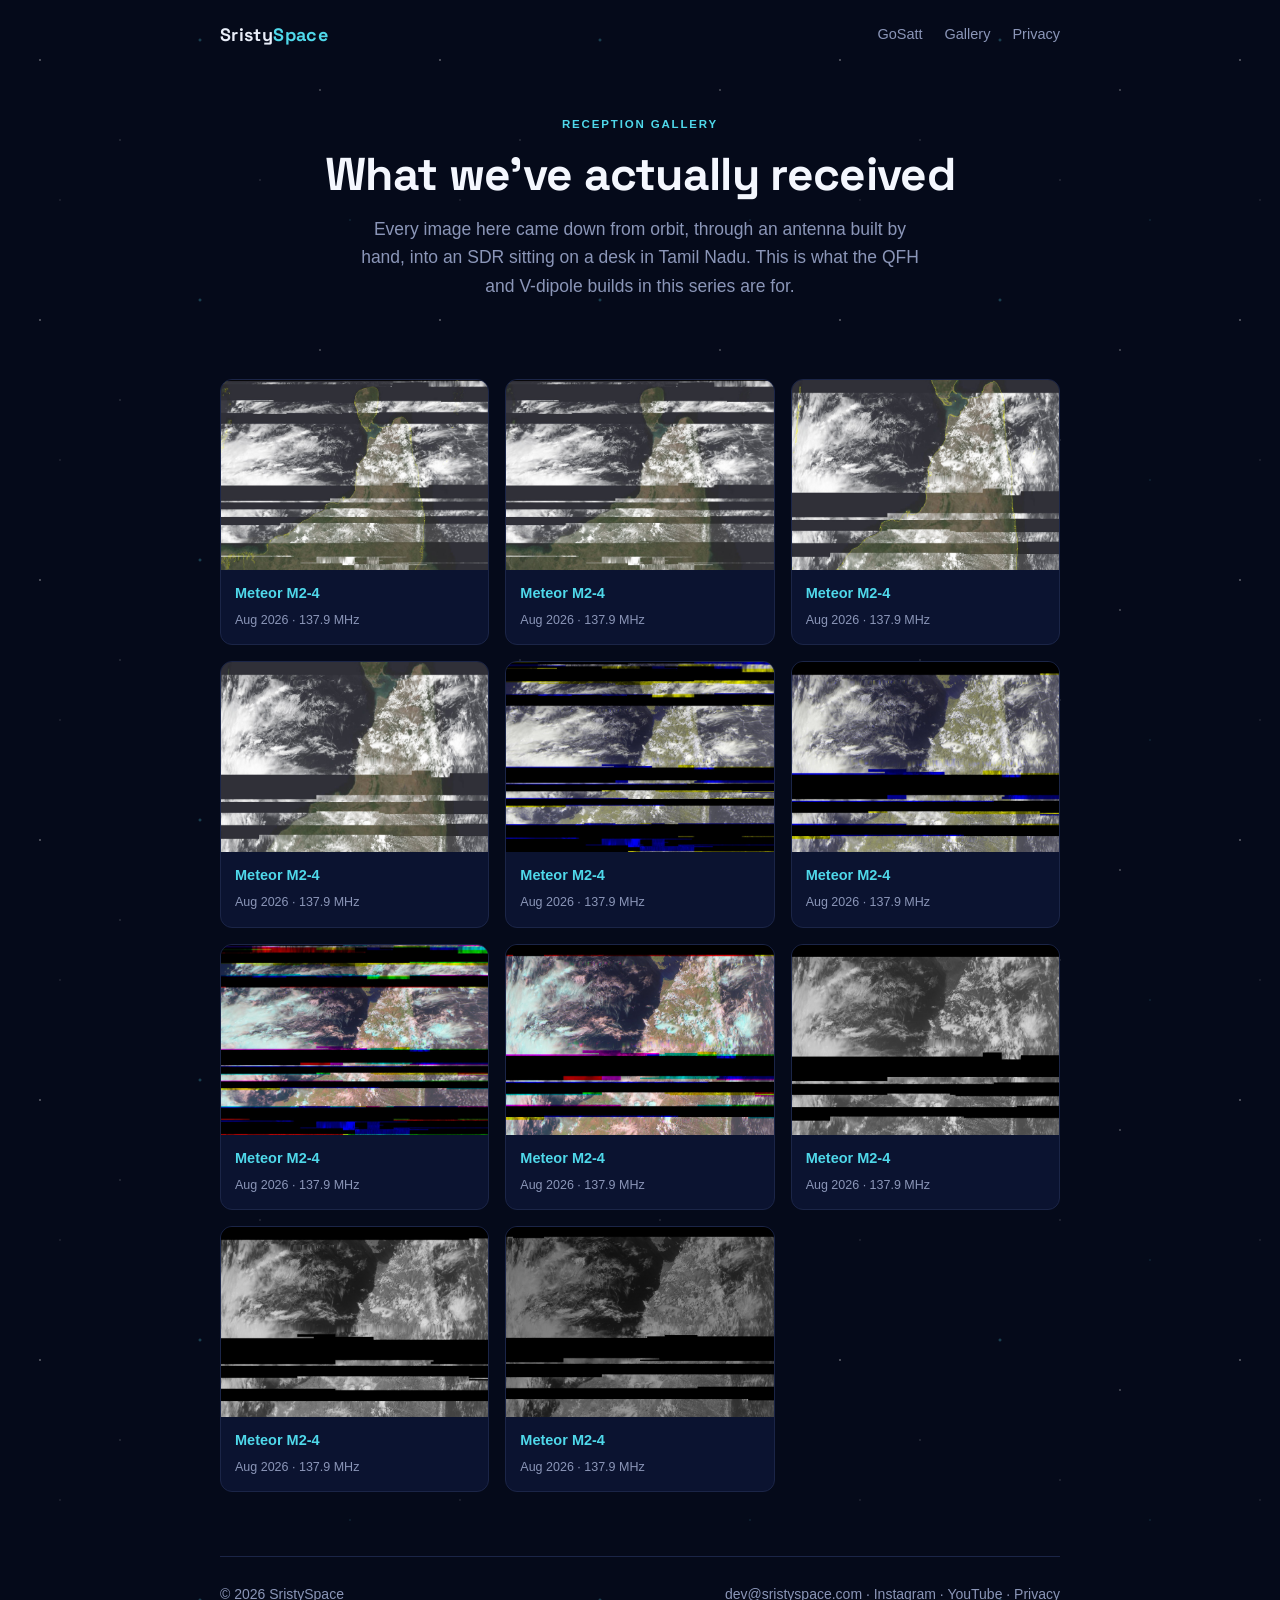
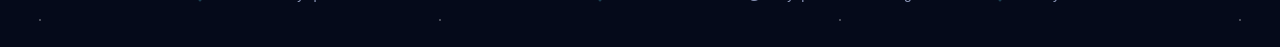
==== gallery.html @ 9e229413 "added satellite images" ====
<!DOCTYPE html>
<html lang="en">
<head>
<meta charset="UTF-8">
<meta name="viewport" content="width=device-width, initial-scale=1.0">
<title>Reception Gallery — SristySpace</title>
<meta name="description" content="Real satellite imagery received through antennas built in this series — Meteor LRPT weather passes and more, captured live from Tamil Nadu.">
<meta name="theme-color" content="#050A1A">
<link rel="preconnect" href="https://fonts.googleapis.com">
<link rel="preconnect" href="https://fonts.gstatic.com" crossorigin>
<link href="https://fonts.googleapis.com/css2?family=Space+Grotesk:wght@500;600;700&display=swap" rel="stylesheet">
<link rel="stylesheet" href="styles.css">
</head>
<body>
<div class="wrap">

  <nav>
    <a class="wordmark" href="index.html">Sristy<span class="dot">Space</span></a>
    <div class="nav-links">
      <a href="gosatt.html">GoSatt</a>
      <a href="gallery.html">Gallery</a>
      <a href="privacy.html">Privacy</a>
    </div>
  </nav>

  <header class="hero">
    <span class="eyebrow">Reception Gallery</span>
    <h1>What we've actually received</h1>
    <p class="lede">Every image here came down from orbit, through an antenna
       built by hand, into an SDR sitting on a desk in Tamil Nadu. This is
       what the QFH and V-dipole builds in this series are for.</p>
  </header>

  <section>
    <div id="galleryGrid" class="gallery-grid" aria-live="polite"></div>
    <div id="galleryEmpty" class="gallery-empty" hidden>
      <svg width="40" height="40" viewBox="0 0 40 40" fill="none" aria-hidden="true">
        <circle cx="20" cy="20" r="3" fill="#4FD8EA"/>
        <path d="M20 8 L20 2 M20 38 L20 32 M8 20 L2 20 M38 20 L32 20"
              stroke="#4FD8EA" stroke-width="1.5" stroke-linecap="round"/>
        <circle cx="20" cy="20" r="11" stroke="#4FD8EA" stroke-opacity="0.35" stroke-width="1.5" fill="none"/>
      </svg>
      <p>First capture coming soon — check back after the next pass.</p>
    </div>
  </section>

  <footer>
    <div class="foot-row">
      <span>© 2026 SristySpace</span>
      <span>
        <a href="mailto:dev@sristyspace.com">dev@sristyspace.com</a> ·
        <a href="https://instagram.com/schrodingertamil" rel="noopener">Instagram</a> ·
        <a href="#" data-todo="youtube-channel-url">YouTube</a> ·
        <a href="privacy.html">Privacy</a>
      </span>
    </div>
  </footer>

</div>

<div id="lightbox" class="lightbox">
  <button class="lightbox-close" id="lightboxClose" aria-label="Close image">&times;</button>
  <img id="lightboxImg" src="" alt="">
  <p class="lightbox-caption" id="lightboxCaption"></p>
</div>

<script>
  // ---- How to add a new capture ----
  // 1. Put the image file in:  images/gallery/your-file-name.jpg
  // 2. Add one entry to the array below (copy the commented example).
  // 3. Commit and push. That's the whole process — nothing else changes.
  const captures = [
    {
      file: "images/gallery/meteor-m2-4-msa-map.jpg",
      satellite: "Meteor M2-4",
      date: "Aug 2026",
      freq: "137.9 MHz",
      note: "MSA composite, coastline auto-traced from the georeferenced pass — that's Sri Lanka and the Tamil Nadu coast."
    },
    {
      file: "images/gallery/meteor-m2-4-msa-corrected.jpg",
      satellite: "Meteor M2-4",
      date: "Aug 2026",
      freq: "137.9 MHz",
      note: "Same MSA composite, geometry-corrected, without the coastline overlay."
    },
    {
      file: "images/gallery/meteor-m2-4-msa-map-raw.jpg",
      satellite: "Meteor M2-4",
      date: "Aug 2026",
      freq: "137.9 MHz",
      note: "The coastline overlay again, before geometric correction — compare the width against the corrected version."
    },
    {
      file: "images/gallery/meteor-m2-4-msa-raw.jpg",
      satellite: "Meteor M2-4",
      date: "Aug 2026",
      freq: "137.9 MHz",
      note: "MSA composite before geometric correction."
    },
    {
      file: "images/gallery/meteor-m2-4-avhrr-221-corrected.jpg",
      satellite: "Meteor M2-4",
      date: "Aug 2026",
      freq: "137.9 MHz",
      note: "AVHRR 2-2-1 false color, geometry-corrected — a different band combination, noticeably cleaner than the 3-2-1 version below."
    },
    {
      file: "images/gallery/meteor-m2-4-avhrr-221-raw.jpg",
      satellite: "Meteor M2-4",
      date: "Aug 2026",
      freq: "137.9 MHz",
      note: "Same composite before geometric correction."
    },
    {
      file: "images/gallery/meteor-m2-4-avhrr-3a21-corrected.jpg",
      satellite: "Meteor M2-4",
      date: "Aug 2026",
      freq: "137.9 MHz",
      note: "AVHRR 3-2-1 false color, geometry-corrected. The banding is scan noise — the QFH antenna was still off its 137.9 MHz target on this pass."
    },
    {
      file: "images/gallery/meteor-m2-4-avhrr-3a21-raw.jpg",
      satellite: "Meteor M2-4",
      date: "Aug 2026",
      freq: "137.9 MHz",
      note: "Same composite before geometric correction."
    },
    {
      file: "images/gallery/meteor-m2-4-channel-1.jpg",
      satellite: "Meteor M2-4",
      date: "Aug 2026",
      freq: "137.9 MHz",
      note: "Raw MSU-MR channel 1 — single-band brightness data, before any color compositing."
    },
    {
      file: "images/gallery/meteor-m2-4-channel-2.jpg",
      satellite: "Meteor M2-4",
      date: "Aug 2026",
      freq: "137.9 MHz",
      note: "Raw MSU-MR channel 2."
    },
    {
      file: "images/gallery/meteor-m2-4-channel-3.jpg",
      satellite: "Meteor M2-4",
      date: "Aug 2026",
      freq: "137.9 MHz",
      note: "Raw MSU-MR channel 3."
    },
    // Add the next pass here — same shape as the entries above.
  ];

  const grid = document.getElementById('galleryGrid');
  const emptyState = document.getElementById('galleryEmpty');

  if (captures.length === 0) {
    emptyState.hidden = false;
  } else {
    captures.forEach((c) => {
      const item = document.createElement('button');
      item.className = 'gallery-item';
      item.setAttribute('aria-label', `View ${c.satellite}, ${c.date}`);
      item.innerHTML =
        '<img src="' + c.file + '" alt="' + c.satellite + ' pass, ' + c.date + '" loading="lazy">' +
        '<div class="gallery-caption">' +
          '<span class="sat-name">' + c.satellite + '</span>' +
          '<span class="meta">' + c.date + (c.freq ? ' · ' + c.freq : '') + '</span>' +
        '</div>';
      item.addEventListener('click', () => openLightbox(c));
      grid.appendChild(item);
    });
  }

  const lightbox = document.getElementById('lightbox');
  const lightboxImg = document.getElementById('lightboxImg');
  const lightboxCaption = document.getElementById('lightboxCaption');

  function openLightbox(c) {
    lightboxImg.src = c.file;
    lightboxImg.alt = c.satellite + ' pass, ' + c.date;
    lightboxCaption.textContent =
      c.satellite + ' · ' + c.date + (c.freq ? ' · ' + c.freq : '') + (c.note ? ' — ' + c.note : '');
    lightbox.classList.add('open');
  }
  function closeLightbox() { lightbox.classList.remove('open'); }

  document.getElementById('lightboxClose').addEventListener('click', closeLightbox);
  lightbox.addEventListener('click', (e) => { if (e.target === lightbox) closeLightbox(); });
  document.addEventListener('keydown', (e) => { if (e.key === 'Escape') closeLightbox(); });
</script>
</body>
</html>
---- styles.css ----
/* SristySpace — shared styles
   Palette extends the GoSatt app itself: deep-space navy + cyan glow.
   Amber is the secondary accent (the QFH small-loop colour). */

:root {
  --bg: #050A1A;
  --panel: #0B1330;
  --panel-2: #101A3E;
  --border: #1B2547;
  --ink: #E8EDF8;
  --dim: #8B96B8;
  --cyan: #4FD8EA;
  --cyan-soft: rgba(79, 216, 234, 0.14);
  --amber: #FFB65C;
  --radius: 12px;
  --maxw: 880px;
}

* { box-sizing: border-box; }

html { scroll-behavior: smooth; }

body {
  margin: 0;
  background-color: var(--bg);
  background-image:
    radial-gradient(1.5px 1.5px at 40px 60px, rgba(255,255,255,0.5), transparent),
    radial-gradient(1px 1px at 120px 140px, rgba(255,255,255,0.35), transparent),
    radial-gradient(2px 2px at 200px 40px, rgba(79,216,234,0.4), transparent),
    radial-gradient(1px 1px at 260px 180px, rgba(255,255,255,0.3), transparent),
    radial-gradient(1.5px 1.5px at 320px 90px, rgba(255,255,255,0.4), transparent),
    radial-gradient(1px 1px at 60px 200px, rgba(255,255,255,0.25), transparent),
    radial-gradient(1px 1px at 350px 220px, rgba(79,216,234,0.3), transparent);
  background-repeat: repeat;
  background-size: 400px 260px;
  color: var(--ink);
  font-family: -apple-system, BlinkMacSystemFont, "Segoe UI", Roboto,
    "Noto Sans Tamil", "Noto Sans", Helvetica, Arial, sans-serif;
  line-height: 1.65;
  -webkit-font-smoothing: antialiased;
}

.display-font, h1, h2, .wordmark, .app-name {
  font-family: "Space Grotesk", -apple-system, BlinkMacSystemFont, "Segoe UI",
    Roboto, Helvetica, Arial, sans-serif;
}

.wrap {
  max-width: var(--maxw);
  margin: 0 auto;
  padding: 0 20px;
}

/* ---------- Nav ---------- */
nav {
  display: flex;
  align-items: center;
  justify-content: space-between;
  padding: 20px 0;
}

.wordmark {
  font-weight: 700;
  font-size: 18px;
  letter-spacing: 0.02em;
  color: var(--ink);
  text-decoration: none;
}
.wordmark .dot { color: var(--cyan); }

.nav-links { display: flex; gap: 22px; }
.nav-links a {
  color: var(--dim);
  text-decoration: none;
  font-size: 14.5px;
}
.nav-links a:hover, .nav-links a:focus-visible { color: var(--cyan); }

/* ---------- Hero ---------- */
.hero {
  text-align: center;
  padding: 40px 0 8px;
}

.eyebrow {
  display: inline-block;
  text-transform: uppercase;
  letter-spacing: 0.16em;
  font-size: 11.5px;
  font-weight: 600;
  color: var(--cyan);
  margin-bottom: 14px;
}

h1 {
  font-size: clamp(30px, 6vw, 46px);
  line-height: 1.15;
  letter-spacing: -0.015em;
  margin: 0 0 14px;
  color: #F4F7FE;
}

.lede {
  color: var(--dim);
  font-size: clamp(15.5px, 2.5vw, 17.5px);
  max-width: 560px;
  margin: 0 auto 26px;
}

/* Pass-arc: the sky-view motif from the GoSatt tracker.
   Dashed full arc = the below-horizon tails; solid clipped arc = the visible pass. */
.arc {
  display: block;
  width: min(560px, 92%);
  margin: 4px auto 0;
}

@keyframes satPulse {
  0%, 100% { opacity: 1; }
  50% { opacity: 0.45; }
}
.sat-dot { animation: satPulse 2.6s ease-in-out infinite; }

@media (prefers-reduced-motion: reduce) {
  html { scroll-behavior: auto; }
  .sat-dot { animation: none; }
}

/* ---------- Buttons ---------- */
.btn-row {
  display: flex;
  gap: 14px;
  justify-content: center;
  flex-wrap: wrap;
  margin: 26px 0 10px;
}

.btn {
  display: inline-block;
  padding: 14px 28px;
  border-radius: 999px;
  font-size: 16px;
  font-weight: 600;
  text-decoration: none;
  min-height: 48px;
  line-height: 1.3;
}

.btn-primary {
  background: var(--cyan);
  color: #04121C;
}
.btn-primary:hover, .btn-primary:focus-visible {
  background: #6BE2F1;
}

.btn-secondary {
  border: 1px solid var(--border);
  color: var(--ink);
  background: var(--panel);
}
.btn-secondary:hover, .btn-secondary:focus-visible {
  border-color: var(--cyan);
  color: var(--cyan);
}

.btn-note {
  color: var(--dim);
  font-size: 13px;
  margin-top: 6px;
}

/* ---------- Sections ---------- */
section { padding: 44px 0 8px; }

h2 {
  font-size: clamp(21px, 3.6vw, 26px);
  margin: 0 0 18px;
  color: #F4F7FE;
  letter-spacing: -0.01em;
}

.section-label {
  text-transform: uppercase;
  letter-spacing: 0.14em;
  font-size: 11px;
  font-weight: 600;
  color: var(--amber);
  margin-bottom: 8px;
}

/* ---------- Cards / feature grid ---------- */
.grid {
  display: grid;
  gap: 14px;
  grid-template-columns: 1fr;
}
@media (min-width: 620px) {
  .grid { grid-template-columns: 1fr 1fr; }
}

.card {
  background: var(--panel);
  border: 1px solid var(--border);
  border-radius: var(--radius);
  padding: 20px 22px;
}
.card h3 {
  margin: 0 0 6px;
  font-size: 16.5px;
  color: var(--cyan);
}
.card p {
  margin: 0;
  color: var(--dim);
  font-size: 14.5px;
}

/* ---------- Product spotlight (landing) ---------- */
.spotlight {
  background: linear-gradient(160deg, var(--panel) 0%, var(--panel-2) 100%);
  border: 1px solid var(--border);
  border-radius: 16px;
  padding: 30px 26px;
  text-align: center;
}
.spotlight .app-name {
  font-size: 26px;
  font-weight: 700;
  color: #F4F7FE;
  margin: 0 0 6px;
}
.spotlight .app-name .tt { color: var(--cyan); }
.spotlight p { color: var(--dim); max-width: 520px; margin: 0 auto 20px; }

/* ---------- Install steps ---------- */
.steps { counter-reset: step; padding: 0; margin: 0; list-style: none; }
.steps li {
  counter-increment: step;
  position: relative;
  padding: 0 0 22px 52px;
}
.steps li::before {
  content: counter(step);
  position: absolute;
  left: 0; top: 0;
  width: 34px; height: 34px;
  border-radius: 50%;
  background: var(--cyan-soft);
  border: 1px solid var(--cyan);
  color: var(--cyan);
  font-weight: 700;
  font-size: 15px;
  display: flex;
  align-items: center;
  justify-content: center;
}
.steps li:not(:last-child)::after {
  content: "";
  position: absolute;
  left: 16.5px; top: 38px; bottom: 4px;
  width: 1px;
  background: var(--border);
}
.steps .ta {
  display: block;
  color: var(--ink);
  font-size: 15.5px;
  margin-bottom: 2px;
}
.steps .en {
  display: block;
  color: var(--dim);
  font-size: 13.5px;
}

/* ---------- Callout ---------- */
.callout {
  background: var(--panel);
  border: 1px solid var(--border);
  border-left: 3px solid var(--amber);
  border-radius: 8px;
  padding: 16px 20px;
  color: var(--dim);
  font-size: 14.5px;
}
.callout strong { color: var(--ink); }
.callout a { color: var(--cyan); }

/* ---------- Prose (privacy page) ---------- */
.prose h2 {
  font-size: 19px;
  margin: 34px 0 10px;
  padding-top: 10px;
  border-top: 1px solid var(--border);
}
.prose section:first-of-type h2 { border-top: none; padding-top: 0; }
.prose p, .prose li { font-size: 15.5px; }
.prose ul { padding-left: 20px; }
.prose li { margin-bottom: 8px; }
.prose a { color: var(--cyan); text-decoration: none; border-bottom: 1px solid rgba(79,216,234,0.35); }
.prose a:hover { border-bottom-color: var(--cyan); }

/* ---------- Footer ---------- */
footer {
  margin-top: 56px;
  border-top: 1px solid var(--border);
  padding: 26px 0 40px;
  color: var(--dim);
  font-size: 14px;
}
footer .foot-row {
  display: flex;
  justify-content: space-between;
  gap: 16px;
  flex-wrap: wrap;
}
footer a { color: var(--dim); text-decoration: none; }
footer a:hover, footer a:focus-visible { color: var(--cyan); }

a:focus-visible, .btn:focus-visible {
  outline: 2px solid var(--cyan);
  outline-offset: 3px;
}

/* ---------- Gallery ---------- */
.gallery-grid {
  display: grid;
  grid-template-columns: repeat(auto-fill, minmax(240px, 1fr));
  gap: 16px;
}

.gallery-item {
  background: var(--panel);
  border: 1px solid var(--border);
  border-radius: var(--radius);
  overflow: hidden;
  cursor: pointer;
  transition: border-color 0.15s ease;
  padding: 0;
  text-align: left;
  font: inherit;
  color: inherit;
  display: block;
  width: 100%;
}
.gallery-item:hover, .gallery-item:focus-visible {
  border-color: var(--cyan);
}
.gallery-item img {
  width: 100%;
  height: 190px;
  object-fit: cover;
  display: block;
  background: var(--panel-2);
}
.gallery-caption {
  padding: 12px 14px;
}
.gallery-caption .sat-name {
  color: var(--cyan);
  font-weight: 600;
  font-size: 14.5px;
  display: block;
}
.gallery-caption .meta {
  color: var(--dim);
  font-size: 12.5px;
  margin-top: 2px;
}

.gallery-empty {
  border: 1px dashed var(--border);
  border-radius: var(--radius);
  padding: 48px 24px;
  text-align: center;
  color: var(--dim);
}
.gallery-empty svg { margin-bottom: 12px; opacity: 0.6; }
.gallery-empty p { margin: 0; font-size: 15px; }

/* Lightbox */
.lightbox {
  display: none;
  position: fixed;
  inset: 0;
  background: rgba(2, 5, 14, 0.92);
  z-index: 100;
  align-items: center;
  justify-content: center;
  padding: 24px;
}
.lightbox.open { display: flex; }
.lightbox img {
  max-width: min(900px, 92vw);
  max-height: 78vh;
  border-radius: 8px;
  border: 1px solid var(--border);
}
.lightbox-caption {
  position: absolute;
  bottom: 28px;
  left: 0; right: 0;
  text-align: center;
  color: var(--dim);
  font-size: 14px;
  padding: 0 16px;
}
.lightbox-close {
  position: absolute;
  top: 20px; right: 20px;
  background: none;
  border: 1px solid var(--border);
  color: var(--ink);
  width: 44px; height: 44px;
  border-radius: 50%;
  font-size: 22px;
  cursor: pointer;
  line-height: 1;
}
.lightbox-close:hover, .lightbox-close:focus-visible { border-color: var(--cyan); color: var(--cyan); }
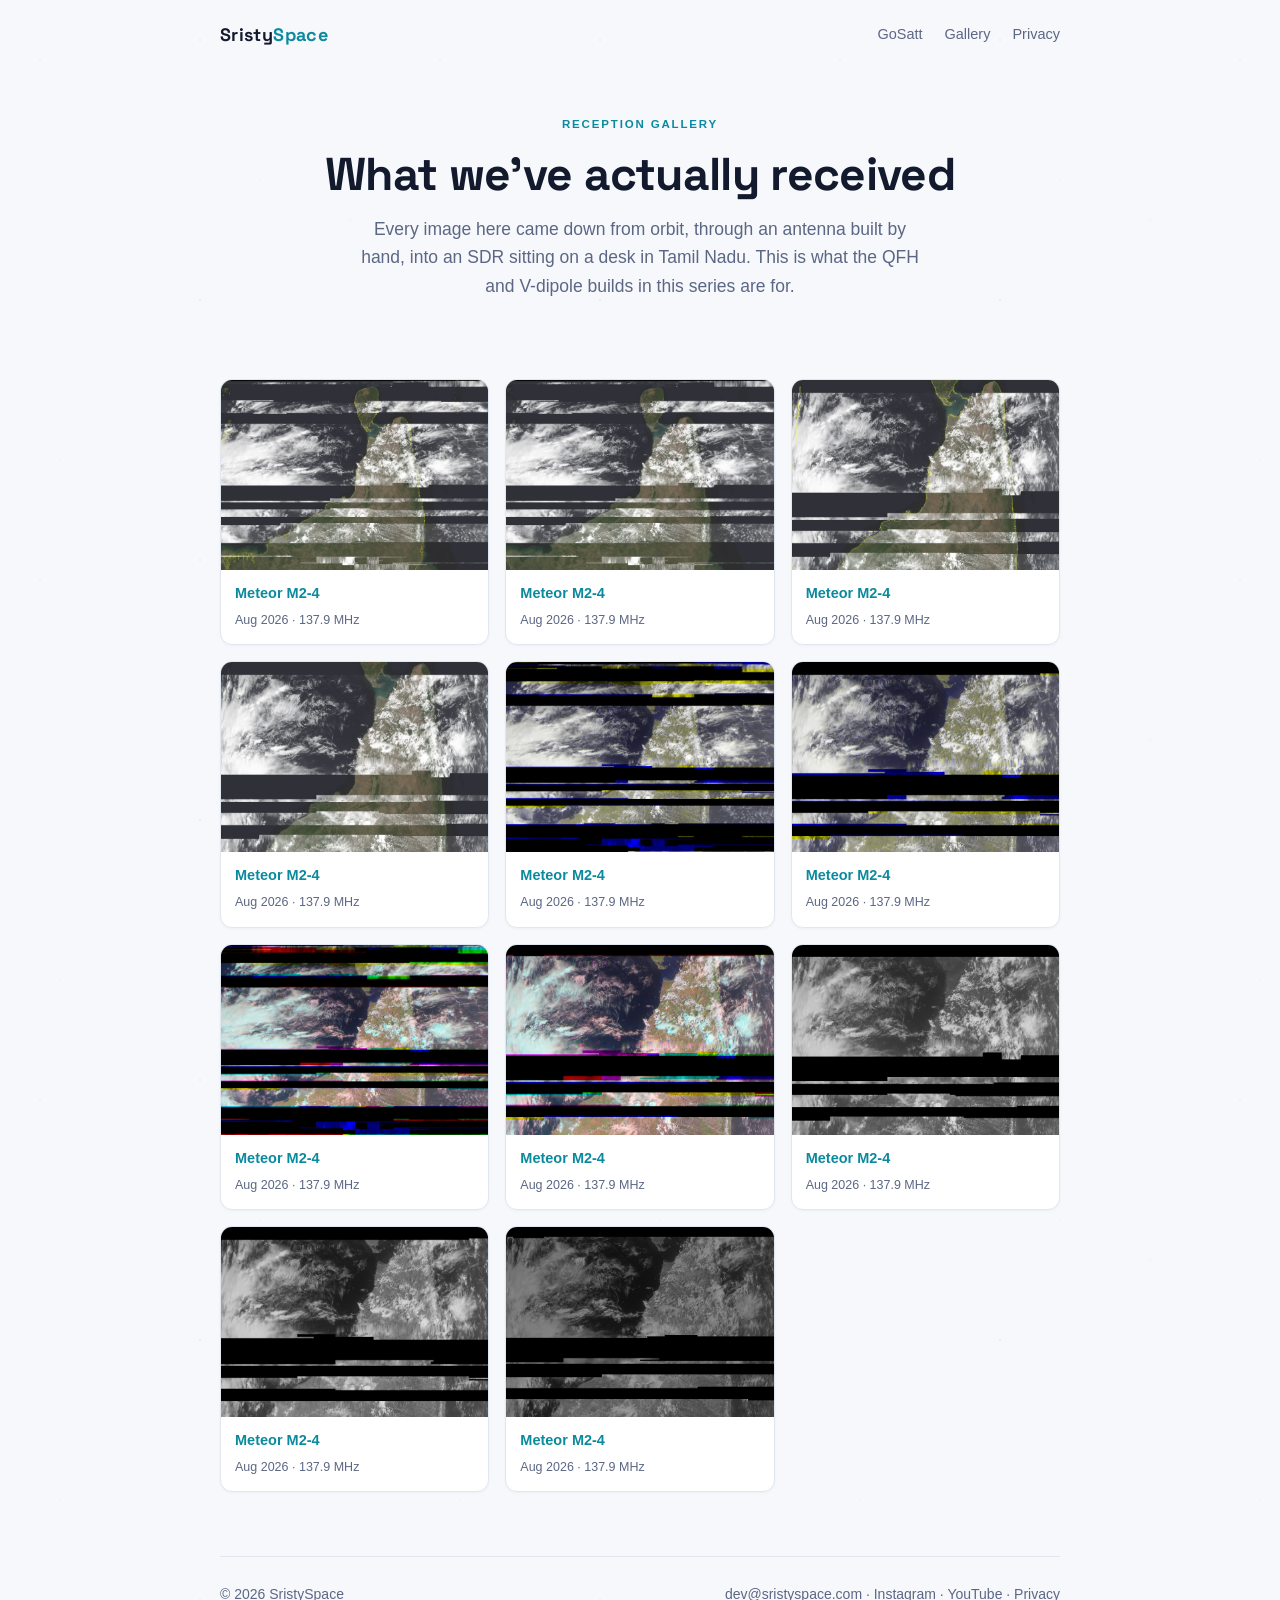
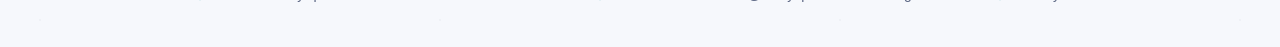
==== commit 95a1054e: "changed to night mode and chagned the language" ====
--- a/gallery.html
+++ b/gallery.html
@@ -5,7 +5,7 @@
 <meta name="viewport" content="width=device-width, initial-scale=1.0">
 <title>Reception Gallery — SristySpace</title>
 <meta name="description" content="Real satellite imagery received through antennas built in this series — Meteor LRPT weather passes and more, captured live from Tamil Nadu.">
-<meta name="theme-color" content="#050A1A">
+<meta name="theme-color" content="#F6F8FC">
 <link rel="preconnect" href="https://fonts.googleapis.com">
 <link rel="preconnect" href="https://fonts.gstatic.com" crossorigin>
 <link href="https://fonts.googleapis.com/css2?family=Space+Grotesk:wght@500;600;700&display=swap" rel="stylesheet">
@@ -35,10 +35,10 @@
     <div id="galleryGrid" class="gallery-grid" aria-live="polite"></div>
     <div id="galleryEmpty" class="gallery-empty" hidden>
       <svg width="40" height="40" viewBox="0 0 40 40" fill="none" aria-hidden="true">
-        <circle cx="20" cy="20" r="3" fill="#4FD8EA"/>
+        <circle cx="20" cy="20" r="3" fill="#0B8A9E"/>
         <path d="M20 8 L20 2 M20 38 L20 32 M8 20 L2 20 M38 20 L32 20"
-              stroke="#4FD8EA" stroke-width="1.5" stroke-linecap="round"/>
-        <circle cx="20" cy="20" r="11" stroke="#4FD8EA" stroke-opacity="0.35" stroke-width="1.5" fill="none"/>
+              stroke="#0B8A9E" stroke-width="1.5" stroke-linecap="round"/>
+        <circle cx="20" cy="20" r="11" stroke="#0B8A9E" stroke-opacity="0.35" stroke-width="1.5" fill="none"/>
       </svg>
       <p>First capture coming soon — check back after the next pass.</p>
     </div>
--- a/styles.css
+++ b/styles.css
@@ -1,17 +1,18 @@
-/* SristySpace — shared styles
-   Palette extends the GoSatt app itself: deep-space navy + cyan glow.
-   Amber is the secondary accent (the QFH small-loop colour). */
+/* SristySpace — shared styles (light mode)
+   Palette: soft blue-white background, deep teal-cyan + amber accents,
+   navy ink text. Same structure as the dark version, recalibrated for
+   contrast on a light background. */
 
 :root {
-  --bg: #050A1A;
-  --panel: #0B1330;
-  --panel-2: #101A3E;
-  --border: #1B2547;
-  --ink: #E8EDF8;
-  --dim: #8B96B8;
-  --cyan: #4FD8EA;
-  --cyan-soft: rgba(79, 216, 234, 0.14);
-  --amber: #FFB65C;
+  --bg: #F6F8FC;
+  --panel: #FFFFFF;
+  --panel-2: #EEF2FA;
+  --border: #E1E7F1;
+  --ink: #131A2E;
+  --dim: #5C6784;
+  --cyan: #0B8A9E;
+  --cyan-soft: rgba(11, 138, 158, 0.10);
+  --amber: #B5650A;
   --radius: 12px;
   --maxw: 880px;
 }
@@ -24,18 +25,18 @@
   margin: 0;
   background-color: var(--bg);
   background-image:
-    radial-gradient(1.5px 1.5px at 40px 60px, rgba(255,255,255,0.5), transparent),
-    radial-gradient(1px 1px at 120px 140px, rgba(255,255,255,0.35), transparent),
-    radial-gradient(2px 2px at 200px 40px, rgba(79,216,234,0.4), transparent),
-    radial-gradient(1px 1px at 260px 180px, rgba(255,255,255,0.3), transparent),
-    radial-gradient(1.5px 1.5px at 320px 90px, rgba(255,255,255,0.4), transparent),
-    radial-gradient(1px 1px at 60px 200px, rgba(255,255,255,0.25), transparent),
-    radial-gradient(1px 1px at 350px 220px, rgba(79,216,234,0.3), transparent);
+    radial-gradient(1px 1px at 40px 60px, rgba(19,26,46,0.09), transparent),
+    radial-gradient(1px 1px at 120px 140px, rgba(19,26,46,0.06), transparent),
+    radial-gradient(1.5px 1.5px at 200px 40px, rgba(11,138,158,0.14), transparent),
+    radial-gradient(1px 1px at 260px 180px, rgba(19,26,46,0.05), transparent),
+    radial-gradient(1px 1px at 320px 90px, rgba(19,26,46,0.07), transparent),
+    radial-gradient(1px 1px at 60px 200px, rgba(19,26,46,0.05), transparent),
+    radial-gradient(1px 1px at 350px 220px, rgba(11,138,158,0.12), transparent);
   background-repeat: repeat;
   background-size: 400px 260px;
   color: var(--ink);
   font-family: -apple-system, BlinkMacSystemFont, "Segoe UI", Roboto,
-    "Noto Sans Tamil", "Noto Sans", Helvetica, Arial, sans-serif;
+    "Noto Sans", Helvetica, Arial, sans-serif;
   line-height: 1.65;
   -webkit-font-smoothing: antialiased;
 }
@@ -97,7 +98,7 @@
   line-height: 1.15;
   letter-spacing: -0.015em;
   margin: 0 0 14px;
-  color: #F4F7FE;
+  color: var(--ink);
 }
 
 .lede {
@@ -148,10 +149,11 @@
 
 .btn-primary {
   background: var(--cyan);
-  color: #04121C;
+  color: #FFFFFF;
+  box-shadow: 0 4px 14px rgba(11, 138, 158, 0.28);
 }
 .btn-primary:hover, .btn-primary:focus-visible {
-  background: #6BE2F1;
+  background: #086F80;
 }
 
 .btn-secondary {
@@ -176,7 +178,7 @@
 h2 {
   font-size: clamp(21px, 3.6vw, 26px);
   margin: 0 0 18px;
-  color: #F4F7FE;
+  color: var(--ink);
   letter-spacing: -0.01em;
 }
 
@@ -204,6 +206,7 @@
   border: 1px solid var(--border);
   border-radius: var(--radius);
   padding: 20px 22px;
+  box-shadow: 0 1px 3px rgba(19, 26, 46, 0.04);
 }
 .card h3 {
   margin: 0 0 6px;
@@ -223,11 +226,12 @@
   border-radius: 16px;
   padding: 30px 26px;
   text-align: center;
+  box-shadow: 0 2px 10px rgba(19, 26, 46, 0.05);
 }
 .spotlight .app-name {
   font-size: 26px;
   font-weight: 700;
-  color: #F4F7FE;
+  color: var(--ink);
   margin: 0 0 6px;
 }
 .spotlight .app-name .tt { color: var(--cyan); }
@@ -239,6 +243,8 @@
   counter-increment: step;
   position: relative;
   padding: 0 0 22px 52px;
+  color: var(--ink);
+  font-size: 15.5px;
 }
 .steps li::before {
   content: counter(step);
@@ -262,17 +268,6 @@
   width: 1px;
   background: var(--border);
 }
-.steps .ta {
-  display: block;
-  color: var(--ink);
-  font-size: 15.5px;
-  margin-bottom: 2px;
-}
-.steps .en {
-  display: block;
-  color: var(--dim);
-  font-size: 13.5px;
-}
 
 /* ---------- Callout ---------- */
 .callout {
@@ -298,30 +293,8 @@
 .prose p, .prose li { font-size: 15.5px; }
 .prose ul { padding-left: 20px; }
 .prose li { margin-bottom: 8px; }
-.prose a { color: var(--cyan); text-decoration: none; border-bottom: 1px solid rgba(79,216,234,0.35); }
+.prose a { color: var(--cyan); text-decoration: none; border-bottom: 1px solid rgba(11,138,158,0.35); }
 .prose a:hover { border-bottom-color: var(--cyan); }
-
-/* ---------- Footer ---------- */
-footer {
-  margin-top: 56px;
-  border-top: 1px solid var(--border);
-  padding: 26px 0 40px;
-  color: var(--dim);
-  font-size: 14px;
-}
-footer .foot-row {
-  display: flex;
-  justify-content: space-between;
-  gap: 16px;
-  flex-wrap: wrap;
-}
-footer a { color: var(--dim); text-decoration: none; }
-footer a:hover, footer a:focus-visible { color: var(--cyan); }
-
-a:focus-visible, .btn:focus-visible {
-  outline: 2px solid var(--cyan);
-  outline-offset: 3px;
-}
 
 /* ---------- Gallery ---------- */
 .gallery-grid {
@@ -343,6 +316,7 @@
   color: inherit;
   display: block;
   width: 100%;
+  box-shadow: 0 1px 3px rgba(19, 26, 46, 0.04);
 }
 .gallery-item:hover, .gallery-item:focus-visible {
   border-color: var(--cyan);
@@ -376,15 +350,17 @@
   text-align: center;
   color: var(--dim);
 }
-.gallery-empty svg { margin-bottom: 12px; opacity: 0.6; }
+.gallery-empty svg { margin-bottom: 12px; opacity: 0.7; }
 .gallery-empty p { margin: 0; font-size: 15px; }
 
-/* Lightbox */
+/* Lightbox — deliberately stays dark regardless of page theme;
+   photo viewers read better on a dark scrim either way, so these
+   colors are fixed rather than tied to the --ink/--dim variables. */
 .lightbox {
   display: none;
   position: fixed;
   inset: 0;
-  background: rgba(2, 5, 14, 0.92);
+  background: rgba(5, 8, 20, 0.94);
   z-index: 100;
   align-items: center;
   justify-content: center;
@@ -395,14 +371,14 @@
   max-width: min(900px, 92vw);
   max-height: 78vh;
   border-radius: 8px;
-  border: 1px solid var(--border);
+  border: 1px solid rgba(255,255,255,0.15);
 }
 .lightbox-caption {
   position: absolute;
   bottom: 28px;
   left: 0; right: 0;
   text-align: center;
-  color: var(--dim);
+  color: #B9C2D9;
   font-size: 14px;
   padding: 0 16px;
 }
@@ -410,12 +386,34 @@
   position: absolute;
   top: 20px; right: 20px;
   background: none;
-  border: 1px solid var(--border);
-  color: var(--ink);
+  border: 1px solid rgba(255,255,255,0.28);
+  color: #FFFFFF;
   width: 44px; height: 44px;
   border-radius: 50%;
   font-size: 22px;
   cursor: pointer;
   line-height: 1;
 }
-.lightbox-close:hover, .lightbox-close:focus-visible { border-color: var(--cyan); color: var(--cyan); }+.lightbox-close:hover, .lightbox-close:focus-visible { border-color: #4FD8EA; color: #4FD8EA; }
+
+/* ---------- Footer ---------- */
+footer {
+  margin-top: 56px;
+  border-top: 1px solid var(--border);
+  padding: 26px 0 40px;
+  color: var(--dim);
+  font-size: 14px;
+}
+footer .foot-row {
+  display: flex;
+  justify-content: space-between;
+  gap: 16px;
+  flex-wrap: wrap;
+}
+footer a { color: var(--dim); text-decoration: none; }
+footer a:hover, footer a:focus-visible { color: var(--cyan); }
+
+a:focus-visible, .btn:focus-visible {
+  outline: 2px solid var(--cyan);
+  outline-offset: 3px;
+}
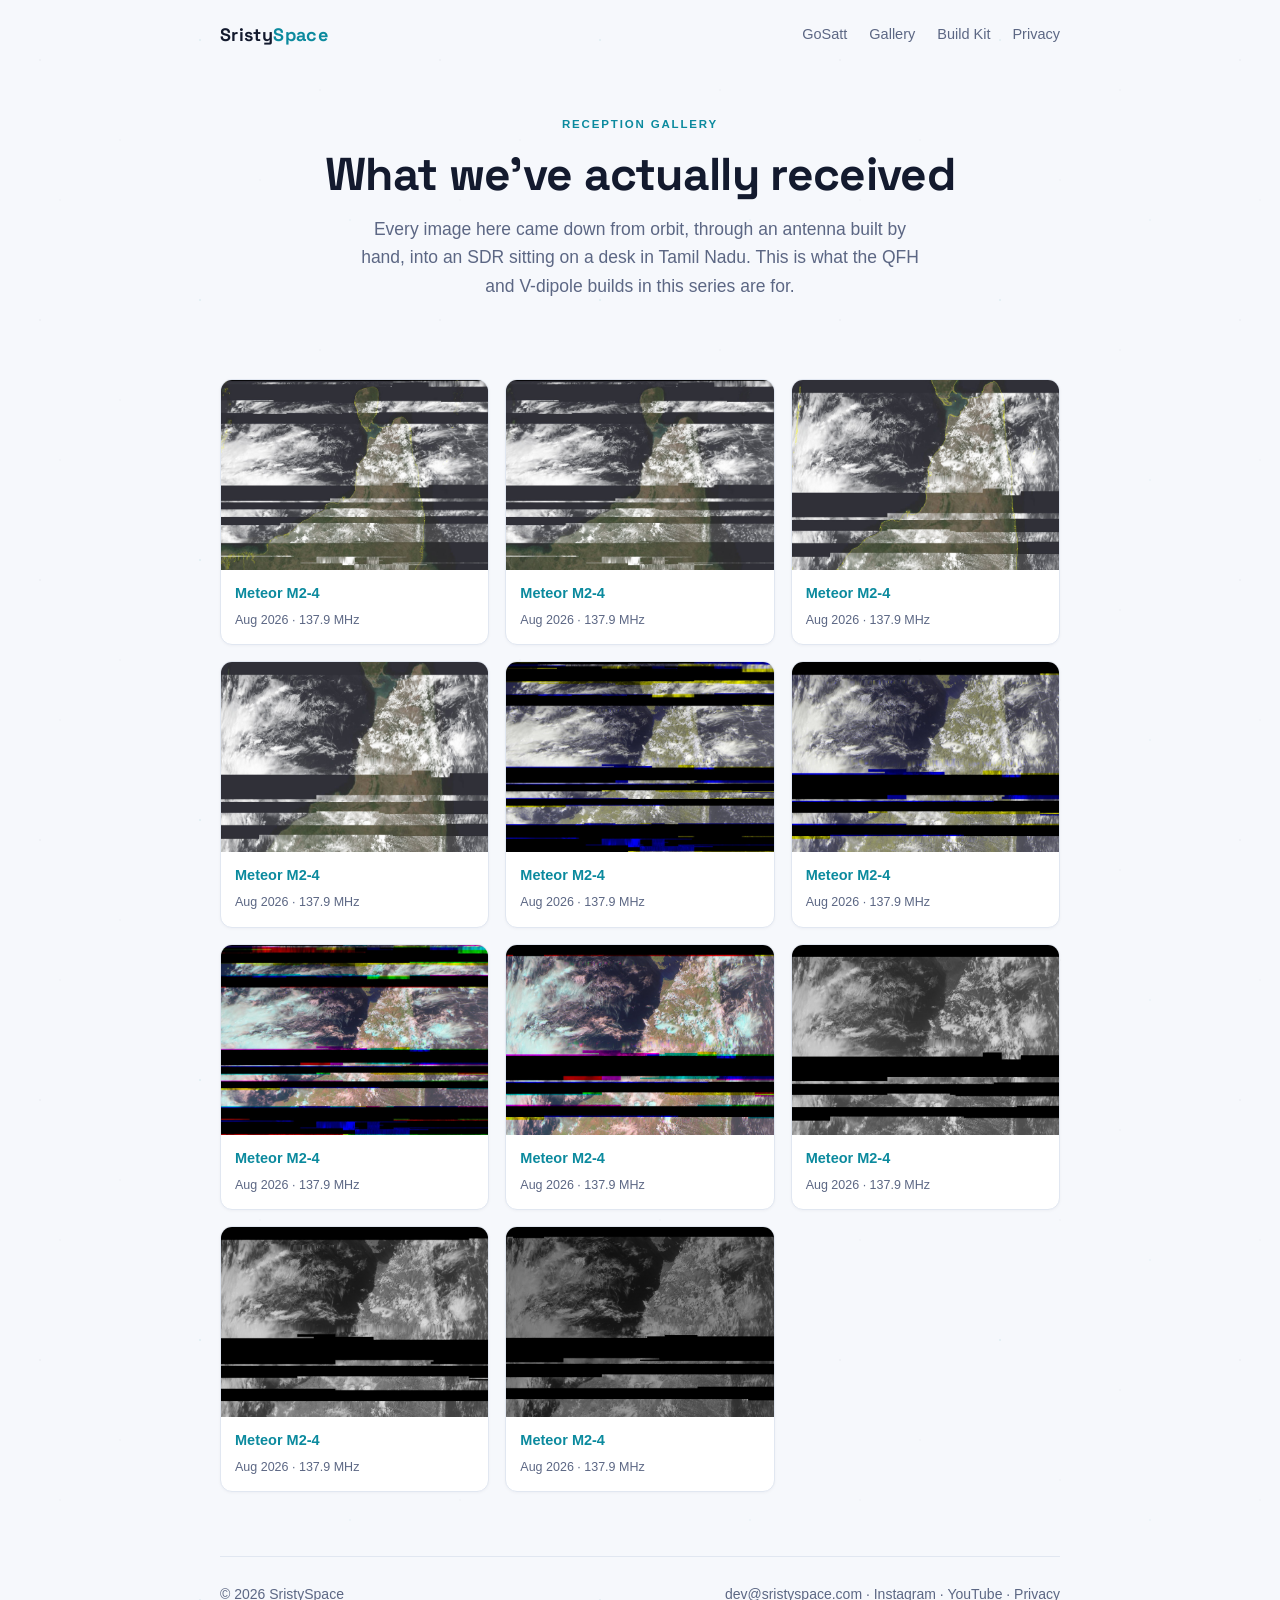
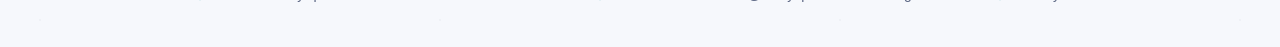
==== commit 57bb08a8: "added referall links" ====
--- a/gallery.html
+++ b/gallery.html
@@ -19,6 +19,7 @@
     <div class="nav-links">
       <a href="gosatt.html">GoSatt</a>
       <a href="gallery.html">Gallery</a>
+      <a href="parts.html">Build Kit</a>
       <a href="privacy.html">Privacy</a>
     </div>
   </nav>
--- a/styles.css
+++ b/styles.css
@@ -416,4 +416,36 @@
 a:focus-visible, .btn:focus-visible {
   outline: 2px solid var(--cyan);
   outline-offset: 3px;
-}+}
+
+/* ---------- Part-link (Build Kit cards) ---------- */
+.card .part-link {
+  display: inline-block;
+  margin-top: 12px;
+  color: var(--cyan);
+  font-size: 14px;
+  font-weight: 600;
+  text-decoration: none;
+}
+.card .part-link:hover, .card .part-link:focus-visible {
+  text-decoration: underline;
+}
+
+/* ---------- Part card with product image (Build Kit) ---------- */
+.part-card {
+  padding: 0 !important;
+  overflow: hidden;
+}
+.part-card img {
+  width: 100%;
+  height: 150px;
+  object-fit: contain;
+  background: var(--panel-2);
+  display: block;
+  border-bottom: 1px solid var(--border);
+}
+.part-card .part-card-body {
+  padding: 18px 22px 20px;
+}
+.part-card .part-card-body p { margin: 0; color: var(--dim); font-size: 14.5px; }
+.part-card .part-card-body h3 { margin: 0 0 6px; font-size: 16.5px; color: var(--cyan); }
